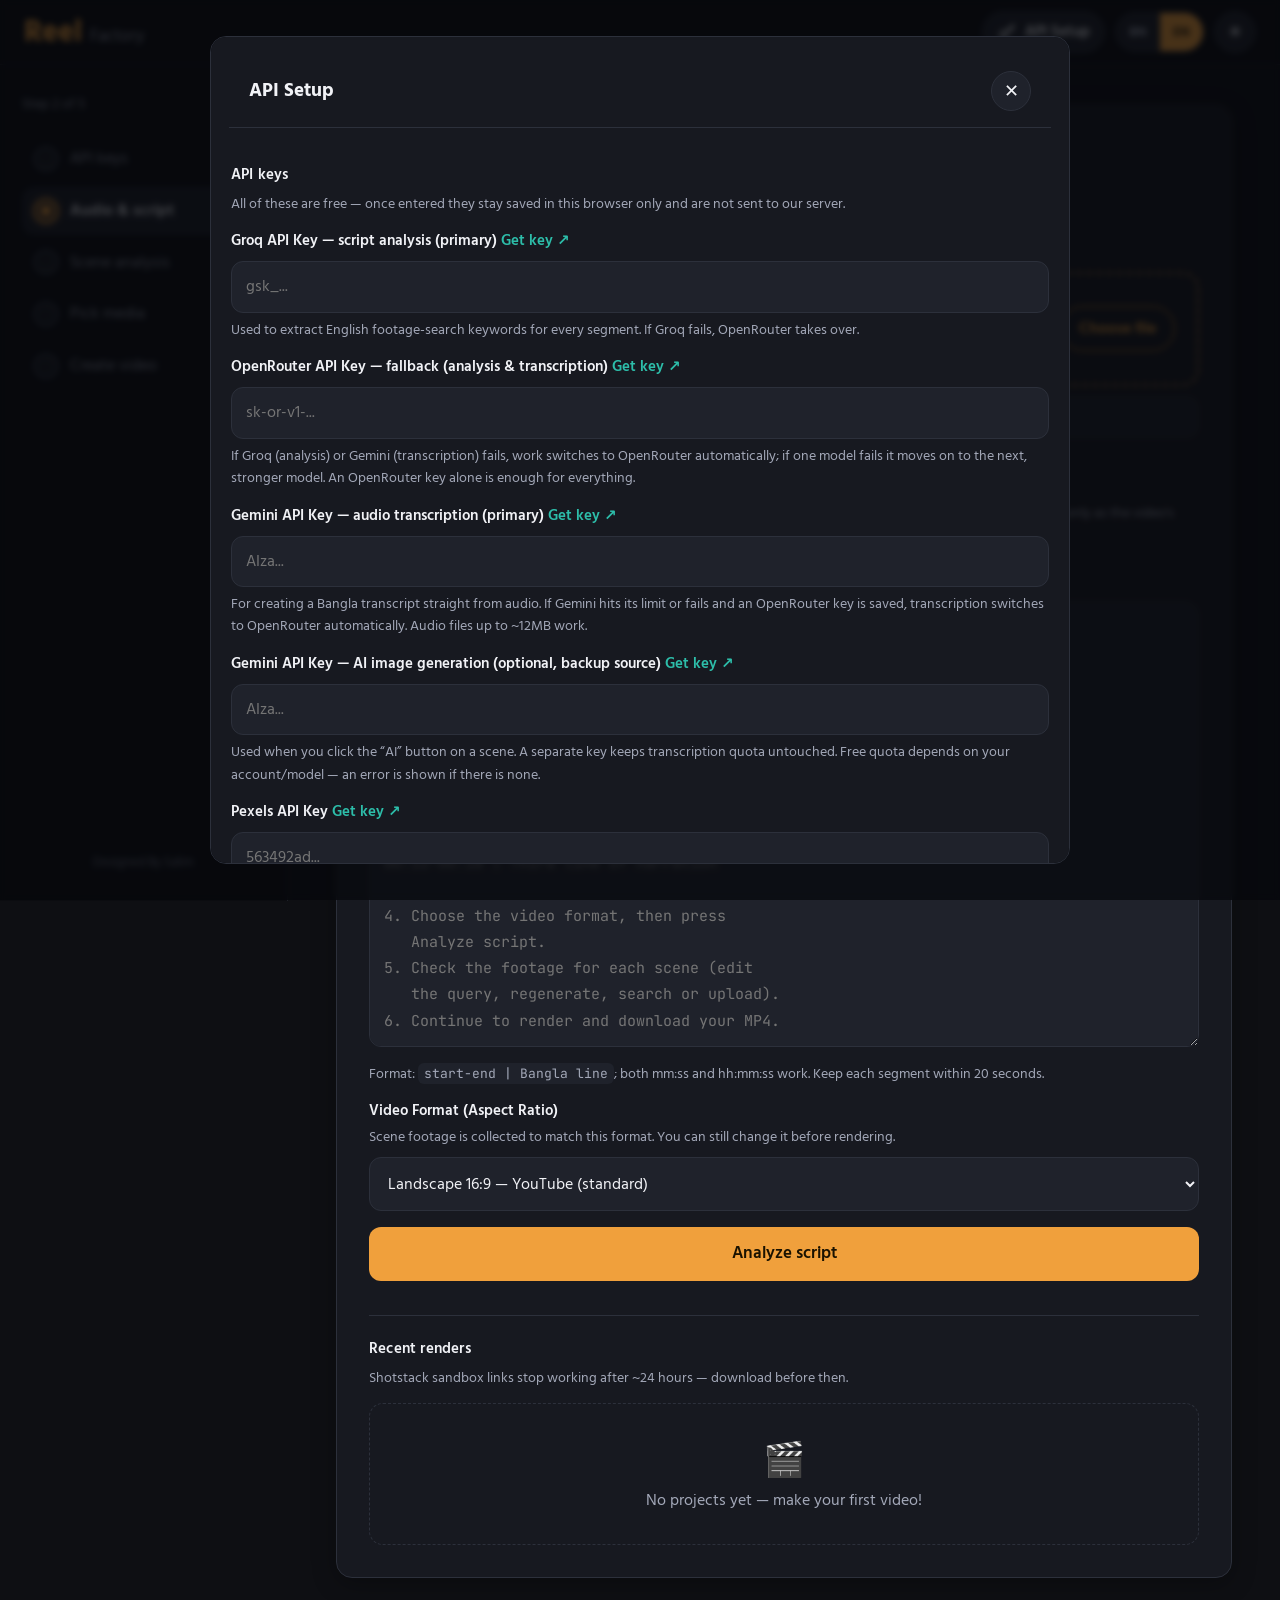
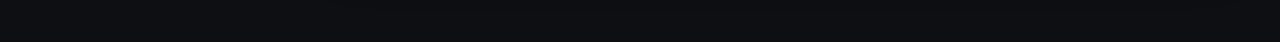
==== index.html @ 4c42f23c "Add files via upload" ====
<!DOCTYPE html>
<html lang="en" data-theme="dark">
<head>
<meta charset="UTF-8" />
<meta name="viewport" content="width=device-width, initial-scale=1.0" />
<title>Reel Factory — Script to Video</title>
<script>
  (function () {
    try {
      var th = localStorage.getItem("rk_theme");
      document.documentElement.setAttribute("data-theme", th === "light" ? "light" : "dark");
      document.documentElement.lang = localStorage.getItem("rk_lang") === "bn" ? "bn" : "en";
    } catch (e) {}
  })();
</script>
<link rel="preconnect" href="https://fonts.googleapis.com">
<link rel="preconnect" href="https://fonts.gstatic.com" crossorigin>
<link href="https://fonts.googleapis.com/css2?family=Hind+Siliguri:wght@400;500;600;700&family=JetBrains+Mono:wght@400;500&family=Galada&family=Atma:wght@400&family=Mina:wght@400&display=swap" rel="stylesheet">
<link rel="stylesheet" href="style.css?v=20261001" />
</head>
<body data-step="2">

<header class="topbar">
  <div class="top-row">
    <div class="brand"><span class="brand-mark" data-i18n="brandMark">Reel</span><span class="brand-sub" data-i18n="brandSub">Factory</span></div>
    <div class="tools">
      <button type="button" class="tool-btn" id="openSettings" data-i18n-aria="settings"><svg viewBox="0 0 24 24" width="20" height="20" fill="none" stroke="currentColor" stroke-width="2" stroke-linecap="round" stroke-linejoin="round" aria-hidden="true"><circle cx="8" cy="15" r="4"/><path d="M10.9 12.1 20 3"/><path d="m17 6 3 3"/><path d="m14 9 2 2"/></svg><span class="tool-label" data-i18n="settings"></span></button>
      <div class="lang-switch" role="group" data-i18n-aria="langGroup">
        <button type="button" class="lang-btn" id="langBn" data-lang="bn">BN</button>
        <button type="button" class="lang-btn" id="langEn" data-lang="en">EN</button>
      </div>
      <button type="button" class="theme-btn" id="themeBtn"><span id="themeIcon">☾</span></button>
    </div>
  </div>
  <ol class="m-steps" id="mSteps">
    <li data-step="1"><span class="ind"></span></li><li data-step="2"><span class="ind"></span></li><li data-step="3"><span class="ind"></span></li><li data-step="4"><span class="ind"></span></li><li data-step="5"><span class="ind"></span></li>
  </ol>
  <p class="m-label"><b class="step-of"></b> · <span class="step-name"></span></p>
</header>

<div class="app">
  <aside class="rail">
    <p class="rail-of step-of"></p>
    <ol class="rail-steps" id="railSteps">
      <li data-step="1"><span class="ind"></span><span class="lbl" data-i18n="step1"></span></li>
      <li data-step="2"><span class="ind"></span><span class="lbl" data-i18n="step2"></span></li>
      <li data-step="3"><span class="ind"></span><span class="lbl" data-i18n="step3"></span></li>
      <li data-step="4"><span class="ind"></span><span class="lbl" data-i18n="step4"></span></li>
      <li data-step="5"><span class="ind"></span><span class="lbl" data-i18n="step5"></span></li>
    </ol>
    <footer class="site-footer">Designed By Salim</footer>
  </aside>

  <main class="stage">

    <!-- STEP 2: audio & script -->
    <section class="wiz card" id="intake">
      <h1 data-i18n="h1"></h1>
      <p class="lead" data-i18n="lead"></p>

      <div class="audio-section">
        <div class="audio-section-title" data-i18n="audioLabel"></div>
        <label class="audio-drop" id="audioDrop" for="audioInput">
          <span class="audio-drop-icon" aria-hidden="true"><svg viewBox="0 0 24 24" width="28" height="28" fill="none" stroke="currentColor" stroke-width="2" stroke-linecap="round" stroke-linejoin="round"><rect x="9" y="3" width="6" height="11" rx="3"/><path d="M5 11a7 7 0 0 0 14 0"/><path d="M12 18v3"/><path d="M8.5 21h7"/></svg></span>
          <span class="audio-drop-text"><strong data-i18n="audioDropTitle"></strong><em data-i18n="audioDropSub"></em></span>
          <span class="audio-drop-btn"><span class="when-empty" data-i18n="audioChoose"></span><span class="when-file" data-i18n="audioChange"></span></span>
          <input type="file" id="audioInput" accept="audio/*" />
        </label>
        <p class="audio-meta" id="audioMeta"></p>
        <p class="hint audio-default" id="audioDefaultNote" data-i18n="audioDefaultNote"></p>
        <button class="btn btn-primary" id="transcribeBtn" type="button" disabled data-i18n="transcribeBtn"></button>
        <p class="hint" data-i18n="transcribeHint"></p>
      </div>

      <label class="field">
        <span data-i18n="scriptLabel"></span>
        <textarea id="scriptInput" rows="16" spellcheck="false" data-i18n-placeholder="scriptPh"></textarea>
      </label>
      <p class="hint" data-i18n-html="scriptHint"></p>

      <div class="field format-field">
        <span data-i18n="formatTop"></span>
        <small class="field-hint" data-i18n="formatTopHint"></small>
        <select id="aspectTop">
          <option value="16:9" selected data-i18n="asp169"></option>
          <option value="9:16" data-i18n="asp916"></option>
          <option value="1:1" data-i18n="asp11"></option>
        </select>
      </div>

      <button class="btn btn-primary btn-lg" id="analyzeBtn" data-i18n="analyzeBtn"></button>
      <p class="status-line" id="analyzeStatus"></p>

      <div class="recent-wrap">
        <h3 class="section-title" data-i18n="recentTitle"></h3>
        <p class="hint" data-i18n="recentHint"></p>
        <ul class="recent-list" id="recentList"></ul>
      </div>
    </section>

    <!-- STEPS 3-4: scenes -->
    <section class="wiz card" id="timeline" hidden>
      <div class="timeline-head">
        <div>
          <h2 data-i18n="timelineTitle"></h2>
          <p class="hint" data-i18n="timelineHint"></p>
        </div>
        <div class="scene-progress">
          <b id="sceneProgress"></b>
          <div class="bar"><i id="sceneBar"></i></div>
        </div>
      </div>
      <div class="segments" id="segmentsList"></div>
      <div class="wiz-nav">
        <button type="button" class="btn btn-ghost" id="backToScript" data-i18n="stepBack"></button>
        <button type="button" class="btn btn-primary btn-lg" id="toRenderBtn" disabled data-i18n="toRender"></button>
      </div>
    </section>

    <!-- STEP 5: render -->
    <section class="wiz card" id="panelBuild" hidden>
      <div class="render-setup">
        <h2 data-i18n="renderTitle"></h2>
        <p class="hint" data-i18n="buildHint"></p>
        <div class="summary">
          <div><small data-i18n="sumDuration"></small><b id="sumDuration">–</b></div>
          <div><small data-i18n="sumScenes"></small><b id="sumScenes">–</b></div>
          <div><small data-i18n="sumRes"></small><b id="sumRes">–</b></div>
        </div>
        <details class="adv">
          <summary data-i18n="adv"></summary>
          <div class="adv-body">
            <div class="field">
        <span data-i18n="formatLabel"></span>
        <select id="aspectSelect">
          <option value="16:9" selected data-i18n="asp169"></option>
          <option value="9:16" data-i18n="asp916"></option>
          <option value="1:1" data-i18n="asp11"></option>
        </select>
      </div>
      <div class="field">
        <span data-i18n="resLabel"></span>
        <select id="resSelect">
          <option value="854x480" data-i18n="resSd"></option>
          <option value="1280x720" selected data-i18n="resHd"></option>
          <option value="1920x1080" data-i18n="resFhd"></option>
        </select>
      </div>
      <div class="field">
        <span data-i18n="borderLabel"></span>
        <select id="borderSelect">
          <option value="0" data-i18n="b0"></option>
          <option value="6" data-i18n="b6"></option>
          <option value="10" data-i18n="b10"></option>
          <option value="12" selected data-i18n="b12"></option>
          <option value="13" data-i18n="b13"></option>
          <option value="15" data-i18n="b15"></option>
        </select>
      </div>
      <label class="field checkbox-field">
        <input type="checkbox" id="captionToggle" checked />
        <span data-i18n="captionToggle"></span>
      </label>

      <div class="caption-options" id="captionOptions">
        <div class="field">
          <span><span data-i18n="capFontLabel"></span> <em data-i18n="capFontNote"></em></span>
          <select id="captionFontSelect">
            <option value="hind" selected data-i18n="fHind"></option>
            <option value="kolpona" data-i18n="fKolpona"></option>
            <option value="kolponaI" data-i18n="fKolponaI"></option>
            <option value="galada" data-i18n="fGalada"></option>
            <option value="atma" data-i18n="fAtma"></option>
            <option value="mina" data-i18n="fMina"></option>
          </select>
        </div>
        <p class="font-preview" id="fontPreview">আমার সোনার বাংলা · Reel Factory</p>
        <div class="field">
          <span><span data-i18n="capSizeLabel"></span> <em data-i18n="capSizeNote"></em></span>
          <select id="captionSizeSelect">
            <option value="8" data-i18n="s8"></option>
            <option value="9" data-i18n="s9"></option>
            <option value="10" data-i18n="s10"></option>
            <option value="11" data-i18n="s11"></option>
            <option value="12" data-i18n="s12"></option>
            <option value="13" selected data-i18n="s13"></option>
            <option value="14" data-i18n="s14"></option>
            <option value="15" data-i18n="s15"></option>
            <option value="16" data-i18n="s16"></option>
            <option value="17" data-i18n="s17"></option>
            <option value="18" data-i18n="s18"></option>
          </select>
        </div>
        <div class="field">
          <span data-i18n="capColorLabel"></span>
          <select id="captionColorSelect">
            <option value="#ffffff" selected data-i18n="cWhite"></option>
            <option value="#FFD400" data-i18n="cYellow"></option>
            <option value="#2ECC71" data-i18n="cGreen"></option>
            <option value="#FF3B30" data-i18n="cRed"></option>
            <option value="#00E5FF" data-i18n="cCyan"></option>
            <option value="#000000" data-i18n="cBlack"></option>
          </select>
        </div>
        <div class="field">
          <span data-i18n="capAnimLabel"></span>
          <select id="captionAnimSelect">
            <option value="typewriter" selected data-i18n="aTypewriter"></option>
            <option value="fade" data-i18n="aFade"></option>
            <option value="slideUp" data-i18n="aSlideUp"></option>
            <option value="slideLeft" data-i18n="aSlideLeft"></option>
            <option value="zoom" data-i18n="aZoom"></option>
            <option value="wipeLeft" data-i18n="aWipe"></option>
            <option value="none" data-i18n="aNone"></option>
          </select>
        </div>
      </div>
          </div>
        </details>
        <div class="wiz-nav">
          <button type="button" class="btn btn-ghost" id="backToScenes" data-i18n="stepBack"></button>
          <button class="btn btn-primary btn-lg" id="buildBtn" disabled data-i18n="buildBtn"></button>
        </div>
      </div>

      <div class="progress-wrap" id="progressWrap" hidden>
        <div class="spinner" aria-hidden="true"></div>
        <h2 class="progress-title" data-i18n="renderingTitle"></h2>
        <p class="progress-label"><span id="progressLabel" data-i18n="progressInit"></span></p>
        <div class="progress-bar"><div class="progress-fill" id="progressFill"></div></div>
        <p class="progress-pct" id="progressPercent">0%</p>
      </div>

      <div id="resultBox" hidden>
        <h2 class="done-title">✓ <span data-i18n="doneTitle"></span></h2>
        <video id="resultVideo" controls playsinline></video>
        <div class="result-actions">
          <button type="button" class="btn btn-secondary" id="previewBtn" data-i18n="previewBtn"></button>
          <a class="btn btn-primary" id="downloadBtn" target="_blank" rel="noopener" download data-i18n="dlMp4"></a>
          <button type="button" class="btn btn-secondary" id="copyLinkBtn" data-i18n="copyLink"></button>
          <button type="button" class="btn btn-ghost" id="createAnotherBtn" data-i18n="createAnother"></button>
        </div>
      </div>
    </section>

  </main>
</div>

<!-- Settings (API keys + preferences) -->
<div class="modal" id="settingsModal" hidden>
  <div class="modal-card settings-card">
    <div class="modal-head">
      <h3 data-i18n="settings"></h3>
      <button class="icon-btn" id="settingsClose" type="button">✕</button>
    </div>
    <div class="settings-body">
      <section id="panelKeys">
        <div id="keysToggleBtn" class="keys-head"><h4 class="section-title" data-i18n="keysTitle"></h4><span id="keysChevron" hidden></span></div>
        <div id="keysBody">
      <p class="hint" data-i18n="keysHint"></p>

      <label class="field">
        <span><span data-i18n="groqLabel"></span> <a href="https://console.groq.com/keys" target="_blank" rel="noopener" data-i18n="getKey"></a></span>
        <input type="password" id="groqKey" placeholder="gsk_..." autocomplete="off" />
      </label>
      <p class="hint" style="margin-top:-10px;" data-i18n="groqHint"></p>

      <label class="field">
        <span><span data-i18n="orLabel"></span> <a href="https://openrouter.ai/keys" target="_blank" rel="noopener" data-i18n="getKey"></a></span>
        <input type="password" id="openrouterKey" placeholder="sk-or-v1-..." autocomplete="off" />
      </label>
      <p class="hint" style="margin-top:-10px;" data-i18n="orHint"></p>

      <label class="field">
        <span><span data-i18n="geminiTrLabel"></span> <a href="https://aistudio.google.com/apikey" target="_blank" rel="noopener" data-i18n="getKey"></a></span>
        <input type="password" id="geminiTranscribeKey" placeholder="AIza..." autocomplete="off" />
      </label>
      <p class="hint" style="margin-top:-10px;" data-i18n-html="geminiTrHint"></p>

      <label class="field">
        <span><span data-i18n="geminiImgLabel"></span> <em data-i18n="pixabayOpt"></em> <a href="https://aistudio.google.com/apikey" target="_blank" rel="noopener" data-i18n="getKey"></a></span>
        <input type="password" id="geminiImageKey" placeholder="AIza..." autocomplete="off" />
      </label>
      <p class="hint" style="margin-top:-10px;" data-i18n="geminiImgHint"></p>

      <label class="field">
        <span><span>Pexels API Key</span> <a href="https://www.pexels.com/api/" target="_blank" rel="noopener" data-i18n="getKey"></a></span>
        <input type="password" id="pexelsKey" placeholder="563492ad..." autocomplete="off" />
      </label>

      <label class="field">
        <span><span>Pixabay API Key</span> <em data-i18n="pixabayOpt"></em> <a href="https://pixabay.com/api/docs/" target="_blank" rel="noopener" data-i18n="getKey"></a></span>
        <input type="password" id="pixabayKey" placeholder="12345678-abc..." autocomplete="off" />
      </label>

      <label class="field">
        <span><span>Shotstack API Key</span> <a href="https://dashboard.shotstack.io/register" target="_blank" rel="noopener" data-i18n="getKey"></a></span>
        <input type="password" id="shotstackKey" placeholder="sandbox key..." autocomplete="off" />
      </label>
      <p class="hint" data-i18n="shotstackHint"></p>
      <button class="btn btn-primary" id="saveKeysBtn" data-i18n="saveKeys"></button>
      <p class="status-line" id="keysStatus"></p>
        </div>
      </section>
    </div>
  </div>
</div>

<!-- Media picker modal -->
<div class="modal" id="pickerModal" hidden>
  <div class="modal-card">
    <div class="modal-head">
      <h3 id="pickerTitle" data-i18n="pickerTitleDefault"></h3>
      <button class="icon-btn" id="pickerClose">✕</button>
    </div>
    <div class="modal-search">
      <input type="text" id="pickerQuery" data-i18n-placeholder="queryPh" />
      <select id="pickerType">
        <option value="videos" data-i18n="optVideos"></option>
        <option value="photos" data-i18n="optPhotos"></option>
      </select>
      <button class="btn btn-ghost" id="pickerSearchBtn" data-i18n="searchBtn"></button>
    </div>
    <div class="modal-results" id="pickerResults"></div>
    <div class="modal-pager">
      <button type="button" class="btn btn-ghost" id="pickerPrevBtn" data-i18n="prevBtn"></button>
      <span id="pickerPageLabel" class="hint"></span>
      <button type="button" class="btn btn-ghost" id="pickerNextBtn" data-i18n="nextBtn"></button>
    </div>
    <div class="modal-upload">
      <span data-i18n="uploadOr"></span>
      <input type="file" id="pickerUpload" accept="image/*,video/*" />
    </div>
  </div>
</div>

<div class="toasts" id="toasts" aria-live="polite"></div>
<script type="module" src="app.js?v=20261009"></script>
</body>
</html>
---- style.css ----
/* Reel Factory — AI video studio UI */
:root{
  --rail-bg:#0B0C10; --rail-text:#ECEDF1; --rail-dim:#8E93A3; --rail-line:#1d2028; --rail-hover:#171a22; --rail-active:#1b1e27; --ind:#444a5a; --topbar-h:64px;
  --bg:#0E0F13; --surface:#171920; --surface-2:#1F222B; --line:#2C303B;
  --text:#F1F2F6; --text-dim:#A3A8B8;
  --amber:#F0A03C; --amber-dim:#5a4520; --teal:#2DBEAA; --danger:#EF5B4C; --ok:#34C97B;
  --on-amber:#1A1200; --amber-hover:#f5b257; --amber-off-text:#8a7550; --sel-text:#141414;
  --font-ui:"Hind Siliguri",system-ui,-apple-system,"Segoe UI",sans-serif; --font-mono:"JetBrains Mono",ui-monospace,monospace;
  --shadow:0 6px 24px rgba(0,0,0,.28); --r:14px; color-scheme:dark;
}
:root[data-theme="light"]{
  --rail-bg:#FFFFFF; --rail-text:#1B1D25; --rail-dim:#6B7080; --rail-line:#DADEE8; --rail-hover:#F1F3F8; --rail-active:#FFF1DF; --ind:#B9BED0;
  --bg:#F4F5F9; --surface:#FFF; --surface-2:#EEF0F5; --line:#DADEE8; --text:#1B1D25; --text-dim:#5A5F70;
  --amber:#D9700A; --amber-dim:#EAD3A6; --teal:#0B7F72; --danger:#C4382B; --ok:#158A4E;
  --on-amber:#FFF; --amber-hover:#B95C05; --amber-off-text:#8A6A2E; --sel-text:#FFF; --shadow:0 6px 24px rgba(20,25,45,.08); color-scheme:light;
}
*{box-sizing:border-box}
[hidden]{display:none!important}
html{scroll-behavior:smooth}
body{margin:0;background:var(--bg);color:var(--text);font-family:var(--font-ui);font-size:16px;line-height:1.6;-webkit-font-smoothing:antialiased}
::selection{background:var(--amber);color:var(--sel-text)}
a{color:var(--teal);text-decoration:none} a:hover{text-decoration:underline}
h1,h2,h3,h4{margin:0;line-height:1.25} h1{font-size:clamp(26px,4vw,34px);font-weight:700} h2{font-size:22px;font-weight:700}
.lead{color:var(--text-dim);font-size:17px;margin:8px 0 24px}
.hint{color:var(--text-dim);font-size:14px;margin:8px 0 14px}
.hint code{font-family:var(--font-mono);background:var(--surface-2);padding:2px 6px;border-radius:6px;font-size:13px}
.section-title{font-size:15px;font-weight:600;letter-spacing:.2px;color:var(--text);margin-bottom:6px}
em{font-style:normal}

/* layout */
.app{display:grid;grid-template-columns:288px minmax(0,1fr);min-height:100vh}
.rail{position:sticky;top:0;height:100vh;display:flex;flex-direction:column;gap:14px;padding:28px 22px;background:#0B0C10;color:#ECEDF1;border-right:1px solid #1d2028}
.stage{width:100%;max-width:1000px;margin:0 auto;padding:40px clamp(16px,4vw,48px) 64px}
.card{background:var(--surface);border:1px solid var(--line);border-radius:16px;padding:clamp(18px,3vw,32px);box-shadow:var(--shadow);animation:rise .35s ease both}
@keyframes rise{from{opacity:0;transform:translateY(8px)}to{opacity:1;transform:none}}
.wiz{display:none}
body[data-step="2"] #intake,body[data-step="4"] #timeline,body[data-step="5"] #panelBuild{display:block}

/* brand + stepper */
.brand{display:flex;align-items:baseline;gap:8px}
.brand-mark{font-size:30px;font-weight:700;color:var(--amber)} .brand-sub{font-size:17px;color:#A3A8B8}
.rail-of{margin:0;font-size:14px;color:#A3A8B8}
.rail-steps{list-style:none;margin:6px 0;padding:0;display:flex;flex-direction:column;gap:4px}
.rail-steps li{display:flex;align-items:center;gap:12px;padding:11px 12px;border-radius:12px;color:#8E93A3;font-size:16px;transition:background .2s,color .2s}
.rail-steps li.clickable{cursor:pointer} .rail-steps li.clickable:hover{background:#171a22;color:#fff}
.rail-steps li.active{background:#1b1e27;color:#fff;font-weight:600}
.rail-steps li.done{color:#d8dbe4}
.ind{width:24px;height:24px;flex:0 0 24px;display:inline-flex;align-items:center;justify-content:center;border-radius:50%;border:2px solid #444a5a;font-size:13px;line-height:1;color:#8E93A3;transition:.2s}
li.active .ind{border-color:var(--amber);color:var(--amber);background:rgba(240,160,60,.14);box-shadow:0 0 0 4px rgba(240,160,60,.14)}
li.done .ind{background:var(--amber);border-color:var(--amber);color:#1A1200;font-weight:700}
.rail-settings{margin-top:auto;display:flex;align-items:center;gap:10px;background:#171a22;border:1px solid #262a35;color:#ECEDF1;border-radius:12px;padding:12px 14px;font:inherit;font-size:16px;cursor:pointer;transition:.2s}
.rail-settings:hover{border-color:var(--amber);color:var(--amber)}
.site-footer{font-size:13px;color:#6f7484;text-align:center;padding-top:6px}

.m-head{display:none}
@media (max-width:900px){
  .app{display:block} .rail{display:none}
  .m-head{display:block;position:sticky;top:0;z-index:20;background:#0B0C10;color:#ECEDF1;padding:calc(10px + env(safe-area-inset-top,0px)) 16px 12px;border-bottom:1px solid #1d2028}
  .m-top{display:flex;align-items:center;justify-content:space-between}
  .m-steps{list-style:none;margin:10px 0 6px;padding:0;display:flex;align-items:center}
  .m-steps li{display:flex;align-items:center;flex:1} .m-steps li:last-child{flex:0}
  .m-steps li:not(:last-child)::after{content:"";flex:1;height:2px;margin:0 6px;background:#333847;border-radius:2px}
  .m-steps li.done:not(:last-child)::after{background:var(--amber)}
  .m-label{margin:0;font-size:14.5px;color:#C9CCD6}
  .m-label .step-of{color:var(--amber)}
  .stage{padding:18px 14px 48px}
}
.icon-btn{width:40px;height:40px;border-radius:50%;border:1px solid var(--line);background:var(--surface-2);color:var(--text);font-size:18px;cursor:pointer;transition:.2s}
.m-head .icon-btn{background:#171a22;border-color:#262a35;color:#ECEDF1}
.icon-btn:hover{border-color:var(--amber);color:var(--amber)}

/* buttons + forms */
.btn{display:inline-flex;align-items:center;justify-content:center;gap:8px;min-height:46px;padding:0 20px;border-radius:12px;border:1px solid transparent;font:inherit;font-size:16px;font-weight:600;cursor:pointer;transition:transform .15s,background .2s,border-color .2s,box-shadow .2s;text-decoration:none}
.btn:hover{text-decoration:none} .btn:active{transform:scale(.98)}
.btn-primary{background:var(--amber);color:var(--on-amber)} .btn-primary:hover{background:var(--amber-hover);box-shadow:0 6px 18px rgba(240,160,60,.28)}
.btn-primary:disabled{background:var(--amber-dim);color:var(--amber-off-text);cursor:not-allowed;box-shadow:none}
.btn-secondary{background:var(--surface-2);border-color:var(--line);color:var(--text)} .btn-secondary:hover:not(:disabled){border-color:var(--amber);color:var(--amber)}
.btn-secondary:disabled{opacity:.5;cursor:not-allowed}
.btn-ghost{background:transparent;border-color:var(--line);color:var(--text)} .btn-ghost:hover:not(:disabled){border-color:var(--amber);color:var(--amber)}
.btn-ghost:disabled{opacity:.5;cursor:not-allowed}
.btn-lg{min-height:54px;font-size:17px;width:100%}
.btn.loading{pointer-events:none;opacity:.85} .btn.loading::before{content:"";width:16px;height:16px;border:2.5px solid currentColor;border-right-color:transparent;border-radius:50%;animation:spin .7s linear infinite}
.field{display:flex;flex-direction:column;gap:8px;margin:0 0 16px;font-size:15px}
.field>span{font-weight:600;font-size:15px}
input[type=text],input[type=password],select,textarea{width:100%;font:inherit;font-size:16px;color:var(--text);background:var(--surface-2);border:1px solid var(--line);border-radius:12px;padding:12px 14px;transition:border-color .2s,box-shadow .2s}
input:focus,select:focus,textarea:focus{outline:none;border-color:var(--amber);box-shadow:0 0 0 3px rgba(240,160,60,.2)}
textarea{font-family:var(--font-mono);font-size:15px;line-height:1.9;resize:vertical;min-height:200px}
.checkbox-field{flex-direction:row;align-items:center;gap:10px} .checkbox-field input{width:20px;height:20px;accent-color:var(--amber)}
.status-line{margin:12px 0 0;font-size:15px;color:var(--text-dim)} .status-line:empty{display:none}
.status-line.ok{color:var(--ok)} .status-line.err{color:var(--danger);background:rgba(239,91,76,.09);border:1px solid rgba(239,91,76,.3);padding:10px 14px;border-radius:12px}
.chip{display:inline-block;font-size:13px;padding:3px 10px;border-radius:999px;background:var(--surface-2);border:1px solid var(--line);color:var(--text-dim)}
.chip.entity{color:var(--amber);border-color:var(--amber)}
.placeholder{color:var(--text-dim);font-size:14px;text-align:center;padding:8px}
.badge{position:absolute;left:8px;bottom:8px;font-size:12px;padding:2px 8px;border-radius:999px;background:rgba(0,0,0,.65);color:#ECEDF1}

/* audio drop */
.audio-section{margin-bottom:22px}
.audio-section-title{font-size:15px;font-weight:600;margin-bottom:8px}
.audio-drop{position:relative;display:flex;align-items:center;gap:16px;padding:26px 22px;border:2px dashed var(--amber);border:2px dashed color-mix(in srgb,var(--amber) 60%,var(--line));border-radius:16px;background:linear-gradient(135deg,color-mix(in srgb,var(--amber) 12%,var(--surface)),var(--surface) 70%);cursor:pointer;transition:.2s}
.audio-drop:hover,.audio-drop:focus-within,.audio-drop.dragover{border-style:solid;border-color:var(--amber);box-shadow:0 0 0 4px color-mix(in srgb,var(--amber) 20%,transparent)}
.audio-drop.dragover{transform:scale(1.008)}
.audio-drop-icon{flex:0 0 58px;width:58px;height:58px;display:inline-flex;align-items:center;justify-content:center;border-radius:50%;background:var(--amber);color:var(--on-amber)}
.audio-drop-text{display:flex;flex-direction:column;gap:2px;flex:1;min-width:0}
.audio-drop-text strong{font-size:17px} .audio-drop-text em{color:var(--text-dim);font-size:14px}
.audio-drop-btn{border:1.5px solid var(--amber);color:var(--amber);font-weight:600;padding:9px 18px;border-radius:999px;transition:.2s}
.audio-drop:hover .audio-drop-btn{background:var(--amber);color:var(--on-amber)}
.audio-drop .when-file{display:none} .audio-drop.has-file .when-file{display:inline} .audio-drop.has-file .when-empty{display:none}
.audio-drop.has-file{border-style:solid;border-color:var(--teal);background:linear-gradient(135deg,color-mix(in srgb,var(--teal) 12%,var(--surface)),var(--surface) 70%)}
.audio-drop.has-file .audio-drop-icon{background:var(--teal)} .audio-drop.has-file .audio-drop-btn{border-color:var(--teal);color:var(--teal)}
.audio-drop input[type=file]{position:absolute;inset:0;width:100%;height:100%;opacity:0;cursor:pointer;font-size:0}
.audio-meta{margin:10px 0;font-size:15px}.audio-meta:empty{display:none}
.audio-meta:not(:empty){background:var(--surface-2);border:1px solid var(--line);border-left:3px solid var(--teal);border-radius:10px;padding:10px 14px;word-break:break-word}
#transcribeBtn{margin-top:4px}

/* scenes */
.timeline-head{display:flex;gap:20px;justify-content:space-between;align-items:flex-start;flex-wrap:wrap;margin-bottom:20px}
.scene-progress{min-width:210px} .scene-progress b{font-size:16px;color:var(--amber)}
.bar,.progress-bar{height:8px;border-radius:99px;background:var(--surface-2);overflow:hidden;margin-top:8px} .bar i,.progress-fill{display:block;height:100%;width:0;background:linear-gradient(90deg,var(--amber),#ffb95e);border-radius:99px;transition:width .4s ease}
.segments{display:grid;gap:16px}
.scene{border:1px solid var(--line);border-radius:14px;background:var(--surface);padding:16px;transition:border-color .2s,box-shadow .2s;animation:rise .3s ease both}
.scene:hover{border-color:color-mix(in srgb,var(--amber) 50%,var(--line))}
.scene-head{display:flex;align-items:center;gap:10px;flex-wrap:wrap;margin-bottom:12px}
.scene-no{font-weight:700;font-size:15px;background:var(--amber);color:var(--on-amber);border-radius:8px;padding:2px 10px}
.scene-time{font-family:var(--font-mono);font-size:14px;color:var(--text-dim)}
.pill{margin-left:auto;font-size:13.5px;font-weight:600;padding:4px 12px;border-radius:999px;border:1px solid}
.st-ready .pill{color:var(--ok);border-color:var(--ok);background:rgba(52,201,123,.1)}
.st-searching .pill{color:var(--amber);border-color:var(--amber);background:rgba(240,160,60,.1);animation:pulse 1.2s ease infinite}
.st-none .pill{color:var(--text-dim);border-color:var(--line)} .st-attention .pill{color:var(--danger);border-color:var(--danger);background:rgba(239,91,76,.1)}
@keyframes pulse{50%{opacity:.55}} @keyframes spin{to{transform:rotate(360deg)}}
.scene-main{display:grid;grid-template-columns:200px minmax(0,1fr);gap:16px}
.segment-media{position:relative;aspect-ratio:16/10;border-radius:12px;overflow:hidden;background:var(--surface-2);border:1px dashed var(--line);display:flex;align-items:center;justify-content:center;cursor:pointer}
.segment-media img,.segment-media video{width:100%;height:100%;object-fit:cover}
.segment-text{margin:0 0 12px;font-size:17px;line-height:1.7}
.q-label{display:block;font-size:13.5px;color:var(--text-dim);margin-bottom:6px}
.query-input{font-size:15px;padding:10px 12px} .query-input[readonly]{background:var(--surface-2);cursor:default}
.scene-actions{display:flex;flex-wrap:wrap;gap:8px;margin-top:10px}
.scene-actions .btn{min-height:40px;padding:0 14px;font-size:14.5px}
.choices{display:flex;gap:10px;flex-wrap:wrap;margin-top:14px;padding-top:14px;border-top:1px solid var(--line)}
.choices>small{flex-basis:100%;color:var(--text-dim);font-size:13.5px}
.choice{position:relative;width:96px;aspect-ratio:16/10;border-radius:10px;overflow:hidden;border:2px solid transparent;padding:0;background:var(--surface-2);cursor:pointer;transition:.2s}
.choice img,.choice video{width:100%;height:100%;object-fit:cover;display:block} .choice:hover{transform:translateY(-2px)}
.choice.selected{border-color:var(--amber);box-shadow:0 0 0 3px rgba(240,160,60,.25)}
.choice.selected::after{content:"✓";position:absolute;top:4px;right:4px;width:20px;height:20px;border-radius:50%;background:var(--amber);color:var(--on-amber);font-size:12px;font-weight:700;display:flex;align-items:center;justify-content:center}
.wiz-nav{display:flex;gap:12px;margin-top:24px;align-items:center} .wiz-nav .btn-ghost{flex:0 0 auto} .wiz-nav .btn-lg{flex:1}

/* render */
.summary{display:grid;grid-template-columns:repeat(3,1fr);gap:12px;margin:18px 0}
.summary div{background:var(--surface-2);border:1px solid var(--line);border-radius:12px;padding:14px 16px} .summary small{display:block;color:var(--text-dim);font-size:13.5px} .summary b{font-size:21px}
@media (max-width:520px){.summary{grid-template-columns:1fr 1fr 1fr;gap:8px}.summary div{padding:10px}.summary b{font-size:17px}}
.adv{border:1px solid var(--line);border-radius:12px;background:var(--surface-2);margin-bottom:8px}
.adv summary{cursor:pointer;padding:14px 16px;font-weight:600;list-style:none;display:flex;justify-content:space-between} .adv summary::after{content:"▾";transition:transform .2s} .adv[open] summary::after{transform:rotate(180deg)}
.adv-body{padding:4px 16px 12px}
.adv-body .caption-options{border-left:3px solid var(--amber);padding-left:14px;margin:4px 0 12px}
.progress-wrap{text-align:center;padding:36px 8px}
.spinner{width:56px;height:56px;margin:0 auto 18px;border:5px solid var(--surface-2);border-top-color:var(--amber);border-radius:50%;animation:spin .9s linear infinite}
.progress-label{font-size:17px;color:var(--text-dim);margin:8px 0 14px} .progress-pct{font-size:34px;font-weight:700;color:var(--amber);margin:12px 0 0}
.progress-bar{height:12px;max-width:520px;margin:0 auto}
.progress-wrap.is-error .spinner{display:none} .progress-wrap.is-error .progress-label{color:var(--danger)}
.done-title{color:var(--ok);margin-bottom:16px}
#resultVideo{width:100%;max-height:520px;border-radius:14px;background:#000;display:block}
.result-actions{display:grid;grid-template-columns:repeat(4,auto);gap:10px;margin-top:16px;justify-content:start}
@media (max-width:640px){.result-actions{grid-template-columns:1fr 1fr}.result-actions .btn{width:100%}}

/* projects */
.recent-wrap{margin-top:34px;padding-top:24px;border-top:1px solid var(--line)}
.recent-list{list-style:none;margin:0;padding:0;display:grid;grid-template-columns:repeat(auto-fill,minmax(230px,1fr));gap:14px}
.project{border:1px solid var(--line);border-radius:14px;overflow:hidden;background:var(--surface-2);transition:.2s}
.project:hover{transform:translateY(-3px);border-color:var(--amber);box-shadow:var(--shadow)}
.project .thumb{position:relative;aspect-ratio:16/9;background:linear-gradient(135deg,#2a2114,#14161c);cursor:pointer;display:flex;align-items:center;justify-content:center;font-size:30px;color:var(--amber)}
.project .thumb img,.project .thumb video{position:absolute;inset:0;width:100%;height:100%;object-fit:cover}
.project .thumb::after{content:"▶";position:relative;z-index:1;width:42px;height:42px;border-radius:50%;background:rgba(0,0,0,.55);color:#fff;font-size:16px;display:flex;align-items:center;justify-content:center}
.project .info{padding:12px 14px} .project .ttl{font-weight:600;font-size:16px;white-space:nowrap;overflow:hidden;text-overflow:ellipsis}
.project .meta{display:flex;gap:6px;flex-wrap:wrap;margin:8px 0}
.project .acts{display:flex;gap:8px} .project .acts .btn{min-height:38px;padding:0 12px;font-size:14px;flex:1}
.empty{grid-column:1/-1;text-align:center;padding:30px 12px;border:1px dashed var(--line);border-radius:14px;color:var(--text-dim)} .empty b{display:block;font-size:34px}

/* settings + toasts */
.settings-card{max-width:560px;max-height:92vh;overflow:auto}
.settings-body{padding:4px 2px 8px}
.pref-row{display:flex;justify-content:space-between;align-items:center;gap:12px;padding:12px 0;border-bottom:1px solid var(--line);font-weight:600}
.lang-switch{display:inline-flex;border:1px solid var(--line);border-radius:999px;overflow:hidden;background:var(--surface-2)}
.lang-btn{border:none;background:transparent;color:var(--text-dim);font:inherit;font-size:15px;font-weight:600;padding:8px 16px;cursor:pointer}.lang-btn.active{background:var(--amber);color:var(--on-amber)}
.theme-btn{width:42px;height:42px;border-radius:50%;border:1px solid var(--line);background:var(--surface-2);color:var(--text);font-size:18px;cursor:pointer}.theme-btn:hover{border-color:var(--amber)}
#panelKeys{margin-top:22px}.keys-head{margin-bottom:6px}
.toasts{position:fixed;right:16px;bottom:calc(16px + env(safe-area-inset-bottom,0px));display:flex;flex-direction:column;gap:10px;z-index:100}
.toast{background:var(--surface);color:var(--text);border:1px solid var(--line);border-left:4px solid var(--ok);border-radius:12px;padding:12px 16px;font-size:15px;box-shadow:var(--shadow);animation:rise .3s ease both;max-width:340px}.toast.err{border-left-color:var(--danger)}
@media (max-width:640px){.toasts{left:14px;right:14px}.toast{max-width:none}}
@media (prefers-reduced-motion:reduce){*{animation:none!important;transition:none!important}}

/* media picker modal (kept) */
/* ===== Modal ===== */
.modal{
  position:fixed; inset:0;
  background:rgba(10,10,12,0.72);
  display:flex; align-items:center; justify-content:center;
  padding:20px;
  z-index:50;
}
.modal[hidden]{
  display:none;
}
.modal-card{
  background:var(--surface);
  border:1px solid var(--line);
  border-radius:var(--radius-md);
  width:100%; max-width:640px;
  max-height:85vh;
  display:flex; flex-direction:column;
  overflow:hidden;
}
.modal-head{
  display:flex; justify-content:space-between; align-items:center;
  padding:16px 20px;
  border-bottom:1px solid var(--line);
}
.modal-search{
  display:flex; gap:8px;
  padding:14px 20px;
  border-bottom:1px solid var(--line);
  flex-wrap:wrap;
}
.modal-search input{
  flex:1 1 220px;
  background:var(--surface-2);
  border:1px solid var(--line);
  border-radius:var(--radius-sm);
  color:var(--text);
  padding:8px 10px;
  font-size:13.5px;
}
.modal-search select{
  background:var(--surface-2);
  border:1px solid var(--line);
  border-radius:var(--radius-sm);
  color:var(--text);
  padding:8px 10px;
}
.modal-search .btn{ width:auto; padding:8px 16px; }
.modal-results{
  padding:16px 20px;
  overflow-y:auto;
  display:grid;
  grid-template-columns:repeat(3,1fr);
  gap:10px;
}
.result-tile{
  aspect-ratio:16/10;
  border-radius:var(--radius-sm);
  overflow:hidden;
  cursor:pointer;
  border:2px solid transparent;
  position:relative;
  background:var(--surface-2);
}
.result-tile:hover{ border-color:var(--teal); }
.result-tile.mismatch{ border-color:var(--amber-dim); }
.result-tile img{ width:100%; height:100%; object-fit:cover; display:block; }
.result-tile .src{
  position:absolute; bottom:3px; left:3px;
  font-size:9px; background:rgba(0,0,0,0.6);
  padding:1px 5px; border-radius:3px; color:#c9ccd6;
}
.result-tile .orient-badge{
  position:absolute; top:3px; right:3px;
  font-size:9px; background:rgba(0,0,0,0.7);
  padding:1px 6px; border-radius:3px; color:#ECEDF1;
}
.result-tile.mismatch .orient-badge{ color:#E8A33D; }
.modal-upload{
  padding:14px 20px;
  border-top:1px solid var(--line);
  display:flex; align-items:center; gap:10px;
  font-size:13px; color:var(--text-dim);
}
.modal-pager{
  display:flex; align-items:center; justify-content:space-between;
  gap:10px;
  padding:10px 20px 16px;
  border-top:1px solid var(--line);
}
.modal-pager .btn{ width:auto; padding:7px 14px; font-size:13px; }
.modal-pager span{ font-size:12.5px; }
:root[data-theme="light"] .modal{ background:rgba(20,22,30,0.5); }
.modal{position:fixed;inset:0;z-index:60;background:rgba(6,8,12,.72);backdrop-filter:blur(3px);display:flex;align-items:center;justify-content:center;padding:14px}
.modal-card{background:var(--surface);border:1px solid var(--line);border-radius:16px;padding:18px;width:100%;max-width:960px;max-height:92vh;overflow:auto;animation:rise .25s ease both}
.modal-head{display:flex;justify-content:space-between;align-items:center;margin-bottom:12px}
.modal-search{display:flex;gap:8px;flex-wrap:wrap;margin-bottom:12px}.modal-search input{flex:1;min-width:160px}.modal-search select{width:auto}
.modal-pager{display:flex;justify-content:space-between;align-items:center;gap:10px;margin:12px 0}
:root[data-theme="light"] .modal{background:rgba(20,22,30,.5)}


/* ===== v3: top bar (brand + API Setup / language / theme) and themed sidebar ===== */
.topbar{position:sticky;top:0;z-index:30;background:var(--rail-bg);color:var(--rail-text);border-bottom:1px solid var(--rail-line);padding:env(safe-area-inset-top,0px) 24px 0}
.top-row{display:flex;align-items:center;justify-content:space-between;gap:12px;min-height:var(--topbar-h)}
.tools{display:flex;align-items:center;gap:10px}
.tool-btn{display:inline-flex;align-items:center;gap:8px;height:42px;padding:0 14px;border-radius:999px;border:1px solid var(--line);background:var(--surface-2);color:var(--text);font:inherit;font-size:15px;font-weight:600;cursor:pointer;transition:.2s}
.tool-btn:hover{border-color:var(--amber);color:var(--amber)}
.lang-btn{padding:8px 13px;font-size:14px}
.rail{top:var(--topbar-h);height:calc(100vh - var(--topbar-h));background:var(--rail-bg);color:var(--rail-text);border-right:1px solid var(--rail-line)}
.brand-sub,.rail-of{color:var(--rail-dim)}
.rail-steps li{color:var(--rail-dim)}
.rail-steps li.clickable:hover{background:var(--rail-hover);color:var(--rail-text)}
.rail-steps li.active{background:var(--rail-active);color:var(--rail-text)}
.rail-steps li.done{color:var(--rail-text)}
.ind{border-color:var(--ind);color:var(--rail-dim)}
.site-footer{margin-top:auto}
.m-steps,.m-label{display:none}
.m-label{margin:0;font-size:14.5px;color:var(--rail-dim)}
.m-steps li:not(:last-child)::after{background:var(--ind)}
@media (max-width:900px){
  .topbar{padding:env(safe-area-inset-top,0px) 14px 10px}
  .top-row{min-height:54px}
  .m-steps{display:flex;list-style:none;margin:6px 0;padding:0;align-items:center}
  .m-label{display:block}
}
@media (max-width:640px){
  .tool-label{display:none}
  .tool-btn{width:42px;padding:0;justify-content:center}
  .tools{gap:8px}
  .brand-mark{font-size:26px}.brand-sub{font-size:15px}
}
.audio-meta.err{color:var(--danger)!important;border-left-color:var(--danger)!important;border-color:rgba(239,91,76,.4);background:rgba(239,91,76,.09)}


/* ===== v4: same body on mobile & desktop, compact mobile stepper, picker grid, format field ===== */
.field-hint{font-size:13.5px;font-weight:400;color:var(--text-dim);margin-top:-4px}
.format-field{margin:6px 0 16px}
.scene-main{grid-template-columns:200px minmax(0,1fr)}
.wiz-nav{flex-direction:row;align-items:center}
@media (max-width:640px){
  .scene-main{grid-template-columns:112px minmax(0,1fr);gap:12px}
  .segment-media{aspect-ratio:4/3}
  .segment-text{font-size:16px;margin-bottom:8px}
  .scene-actions .btn{min-height:38px;padding:0 10px;font-size:14px}
  .scene{padding:12px}
  .pill{margin-left:auto;font-size:12.5px;padding:3px 10px}
  .wiz-nav .btn-ghost{padding:0 14px}
  .card{padding:16px}
  .audio-drop{flex-direction:row;text-align:left;gap:12px;padding:14px}
  .audio-drop-text{align-items:flex-start}
  .audio-drop-icon{flex:0 0 46px;width:46px;height:46px}
  .audio-drop-icon svg{width:22px;height:22px}
  .audio-drop-text strong{font-size:15px;line-height:1.35}
  .audio-drop-text em{font-size:12.5px;line-height:1.4}
  .audio-drop-btn{padding:7px 12px;font-size:13.5px;white-space:nowrap}
  /* smaller mobile stepper */
  .m-steps{margin:2px 0 4px}
  .m-steps .ind{width:20px;height:20px;flex-basis:20px;font-size:10.5px;border-width:1.5px}
  .m-steps li:not(:last-child)::after{margin:0 4px;height:2px}
  .m-label{font-size:13.5px;line-height:1.3}
  .top-row{min-height:50px}
}
/* pick-media results: balanced tiles on every screen */
.modal-card{max-width:860px}
.modal-results{display:grid;grid-template-columns:repeat(auto-fill,minmax(170px,1fr));gap:12px;padding:4px;max-height:58vh;overflow-y:auto}
.result-tile{aspect-ratio:16/10;border-radius:10px;border:2px solid transparent;overflow:hidden;position:relative;cursor:pointer;background:var(--surface-2);transition:transform .15s,border-color .2s}
.result-tile:hover{border-color:var(--amber);transform:translateY(-2px)}
.result-tile.mismatch{border-color:var(--amber-dim)}
.result-tile .src,.result-tile .orient-badge{font-size:12px;padding:2px 8px;border-radius:999px;line-height:1.4}
.result-tile .src{left:6px;bottom:6px}
.result-tile .orient-badge{right:6px;top:6px}
@media (max-width:640px){
  .modal{padding:10px}
  .modal-results{grid-template-columns:repeat(2,minmax(0,1fr));gap:10px;max-height:60vh}
}

/* v4 fix: picker layout must not squeeze tiles */
.modal-card{display:flex;flex-direction:column;gap:0}
.modal-results{flex:1 1 auto;min-height:120px;grid-auto-rows:max-content;align-content:start}
.result-tile{min-height:0}
.modal-upload{display:flex;align-items:center;gap:10px;flex-wrap:wrap;padding-top:12px;border-top:1px solid var(--line);font-size:14.5px;color:var(--text-dim)}
.modal-upload>span{flex:0 0 auto}
.modal-upload input[type=file]{max-width:100%;font-size:14px}

/* caption font preview + taller script box (shows the how-to placeholder) */
.font-preview{margin:0 0 14px;padding:12px 14px;border-radius:12px;background:var(--surface);border:1px dashed var(--line);font-size:24px;line-height:1.5;text-align:center}
textarea{line-height:1.75}

.audio-default{margin:10px 0 6px;padding:9px 12px;border-radius:10px;background:var(--surface-2);border:1px solid var(--line)}

/* Kolpona (কল্পনা) caption font — used for the live preview */
@font-face{font-family:"Kolpona";src:url("https://raw.githubusercontent.com/Salimtech353/Reels_Factory/main/File/Kolpona_Unicode.ttf") format("truetype");font-display:swap}
@font-face{font-family:"Kolpona Italic";src:url("https://raw.githubusercontent.com/Salimtech353/Reels_Factory/main/File/Kolpona_Unicode%20Italic.ttf") format("truetype");font-display:swap}
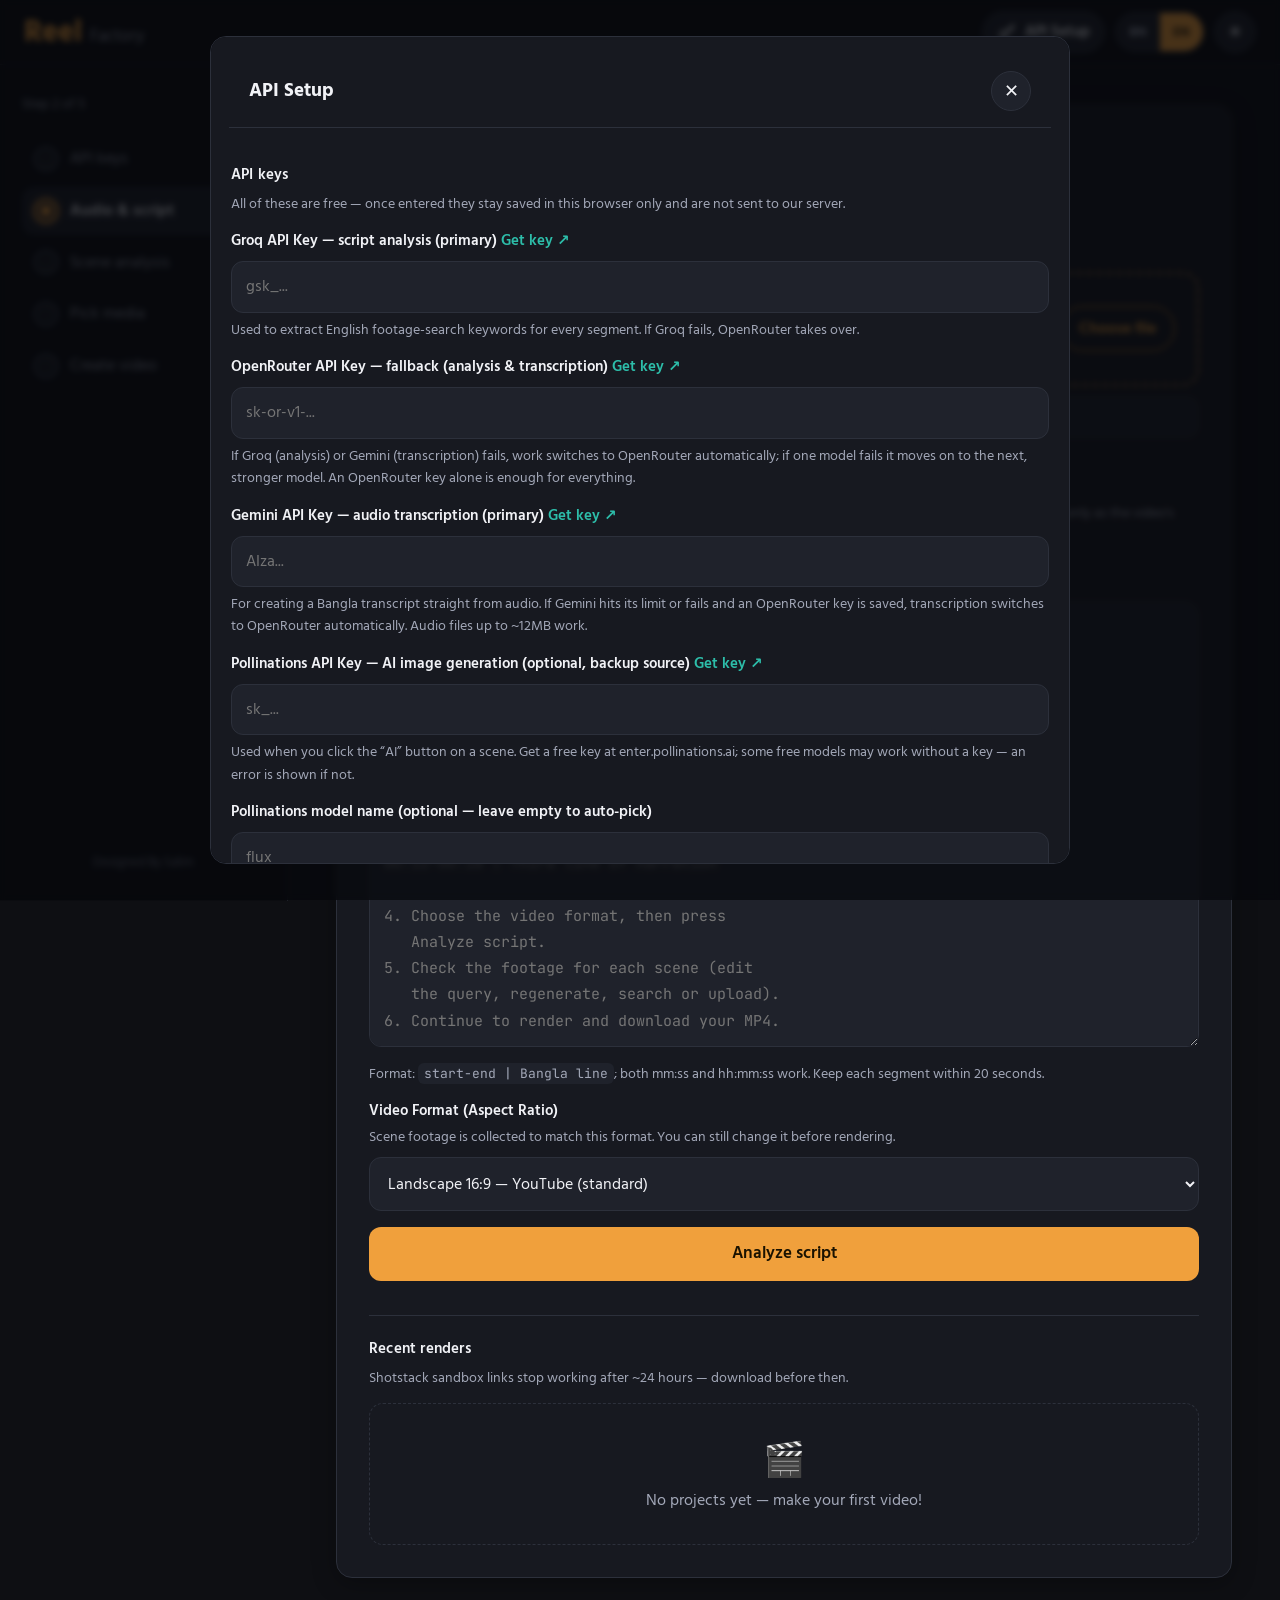
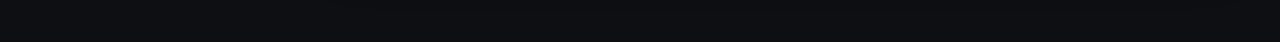
==== commit dac49f0e: "Add files via upload" ====
--- a/index.html
+++ b/index.html
@@ -278,10 +278,15 @@
       <p class="hint" style="margin-top:-10px;" data-i18n-html="geminiTrHint"></p>
 
       <label class="field">
-        <span><span data-i18n="geminiImgLabel"></span> <em data-i18n="pixabayOpt"></em> <a href="https://aistudio.google.com/apikey" target="_blank" rel="noopener" data-i18n="getKey"></a></span>
-        <input type="password" id="geminiImageKey" placeholder="AIza..." autocomplete="off" />
-      </label>
-      <p class="hint" style="margin-top:-10px;" data-i18n="geminiImgHint"></p>
+        <span><span data-i18n="pollLabel"></span> <em data-i18n="pixabayOpt"></em> <a href="https://enter.pollinations.ai/" target="_blank" rel="noopener" data-i18n="getKey"></a></span>
+        <input type="password" id="pollinationsKey" placeholder="sk_..." autocomplete="off" />
+      </label>
+      <p class="hint" style="margin-top:-10px;" data-i18n="pollHint"></p>
+
+      <label class="field">
+        <span data-i18n="pollModelLabel"></span>
+        <input type="text" id="pollinationsModel" placeholder="flux" autocomplete="off" />
+      </label>
 
       <label class="field">
         <span><span>Pexels API Key</span> <a href="https://www.pexels.com/api/" target="_blank" rel="noopener" data-i18n="getKey"></a></span>
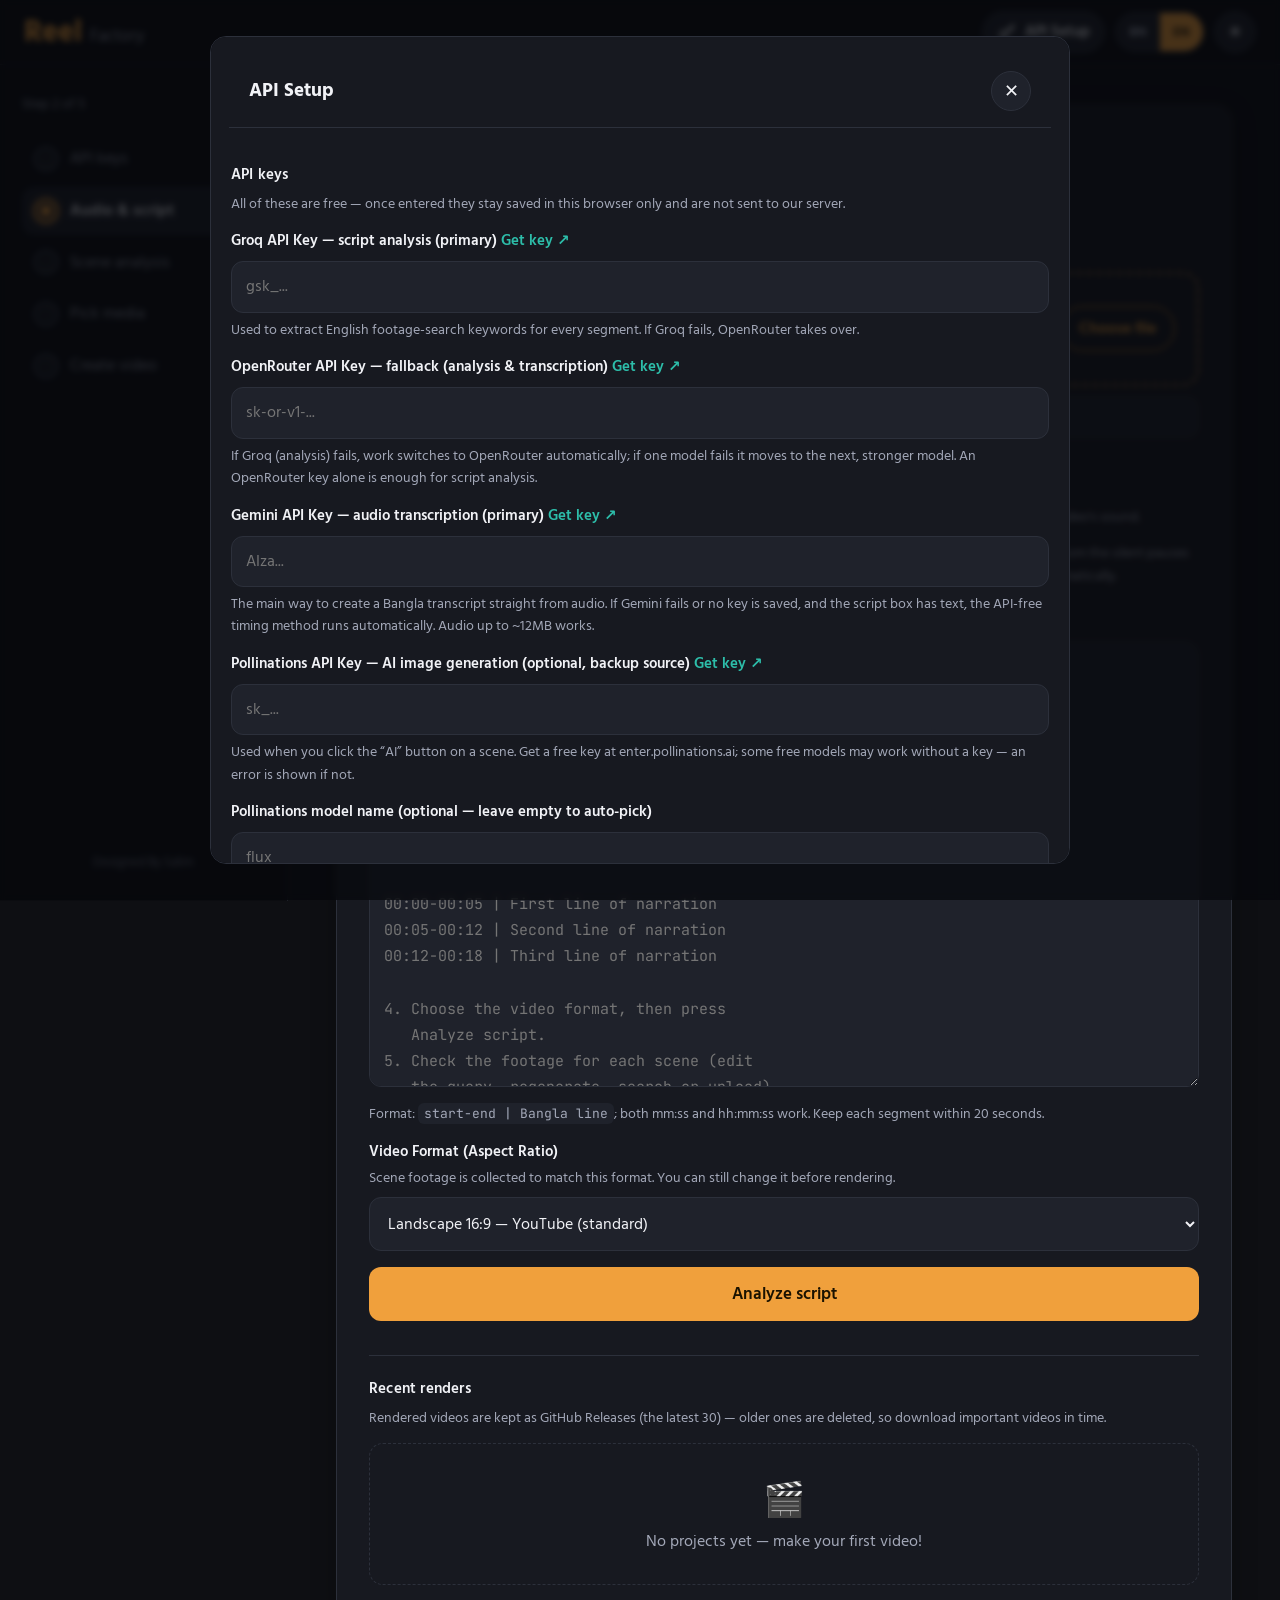
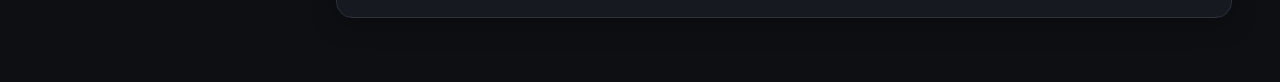
==== commit ced9aa0c: "Add files via upload" ====
--- a/index.html
+++ b/index.html
@@ -69,7 +69,9 @@
         <p class="audio-meta" id="audioMeta"></p>
         <p class="hint audio-default" id="audioDefaultNote" data-i18n="audioDefaultNote"></p>
         <button class="btn btn-primary" id="transcribeBtn" type="button" disabled data-i18n="transcribeBtn"></button>
+        <button class="btn btn-secondary" id="alignBtn" type="button" disabled data-i18n="alignBtn" style="margin-top:8px;"></button>
         <p class="hint" data-i18n="transcribeHint"></p>
+        <p class="hint" data-i18n="alignHint"></p>
       </div>
 
       <label class="field">
@@ -126,6 +128,38 @@
           <div><small data-i18n="sumDuration"></small><b id="sumDuration">–</b></div>
           <div><small data-i18n="sumScenes"></small><b id="sumScenes">–</b></div>
           <div><small data-i18n="sumRes"></small><b id="sumRes">–</b></div>
+        </div>
+        <div class="field" id="brandBox">
+          <label style="display:block;">
+            <span data-i18n="overlayLabel"></span>
+            <select id="overlaySel">
+              <option value="none" data-i18n="optNone"></option>
+              <option value="youtube" data-i18n="optYoutube"></option>
+              <option value="facebook" data-i18n="optFacebook"></option>
+            </select>
+          </label>
+          <label style="display:block;margin-top:8px;">
+            <span data-i18n="endLabel"></span>
+            <select id="endSel">
+              <option value="none" data-i18n="optNone"></option>
+              <option value="youtube" data-i18n="optYoutube"></option>
+              <option value="facebook" data-i18n="optFacebook"></option>
+            </select>
+          </label>
+          <small class="hint" data-i18n="brandHint"></small>
+        </div>
+        <div class="field" id="musicBox">
+          <span data-i18n="musicLabel"></span>
+          <input type="file" id="bgMusicFile" accept="audio/*" />
+          <small class="hint" data-i18n="musicHint"></small>
+          <label style="display:block;margin-top:8px;">
+            <span><span data-i18n="musicNormal"></span>: <b id="musicVolOut">40%</b></span>
+            <input type="range" id="musicVol" min="5" max="100" value="40" style="width:100%;" />
+          </label>
+          <label style="display:block;margin-top:6px;">
+            <span><span data-i18n="musicDuck"></span>: <b id="musicDuckOut">14%</b></span>
+            <input type="range" id="musicDuckVol" min="0" max="60" value="14" style="width:100%;" />
+          </label>
         </div>
         <details class="adv">
           <summary data-i18n="adv"></summary>
@@ -144,17 +178,6 @@
           <option value="854x480" data-i18n="resSd"></option>
           <option value="1280x720" selected data-i18n="resHd"></option>
           <option value="1920x1080" data-i18n="resFhd"></option>
-        </select>
-      </div>
-      <div class="field">
-        <span data-i18n="borderLabel"></span>
-        <select id="borderSelect">
-          <option value="0" data-i18n="b0"></option>
-          <option value="6" data-i18n="b6"></option>
-          <option value="10" data-i18n="b10"></option>
-          <option value="12" selected data-i18n="b12"></option>
-          <option value="13" data-i18n="b13"></option>
-          <option value="15" data-i18n="b15"></option>
         </select>
       </div>
       <label class="field checkbox-field">
@@ -289,6 +312,17 @@
       </label>
 
       <label class="field">
+        <span><span data-i18n="ghLabel"></span> <em data-i18n="pixabayOpt"></em> <a href="https://github.com/settings/personal-access-tokens/new" target="_blank" rel="noopener" data-i18n="getKey"></a></span>
+        <input type="password" id="ghToken" placeholder="github_pat_..." autocomplete="off" />
+      </label>
+      <p class="hint" style="margin-top:-10px;" data-i18n="ghHint"></p>
+
+      <label class="field">
+        <span data-i18n="ghRepoLabel"></span>
+        <input type="text" id="ghRepo" placeholder="Salimtech353/Video_Rendering" autocomplete="off" />
+      </label>
+
+      <label class="field">
         <span><span>Pexels API Key</span> <a href="https://www.pexels.com/api/" target="_blank" rel="noopener" data-i18n="getKey"></a></span>
         <input type="password" id="pexelsKey" placeholder="563492ad..." autocomplete="off" />
       </label>
@@ -298,11 +332,6 @@
         <input type="password" id="pixabayKey" placeholder="12345678-abc..." autocomplete="off" />
       </label>
 
-      <label class="field">
-        <span><span>Shotstack API Key</span> <a href="https://dashboard.shotstack.io/register" target="_blank" rel="noopener" data-i18n="getKey"></a></span>
-        <input type="password" id="shotstackKey" placeholder="sandbox key..." autocomplete="off" />
-      </label>
-      <p class="hint" data-i18n="shotstackHint"></p>
       <button class="btn btn-primary" id="saveKeysBtn" data-i18n="saveKeys"></button>
       <p class="status-line" id="keysStatus"></p>
         </div>
@@ -340,6 +369,6 @@
 </div>
 
 <div class="toasts" id="toasts" aria-live="polite"></div>
-<script type="module" src="app.js?v=20261009"></script>
+<script type="module" src="app.js?v=20261011"></script>
 </body>
 </html>
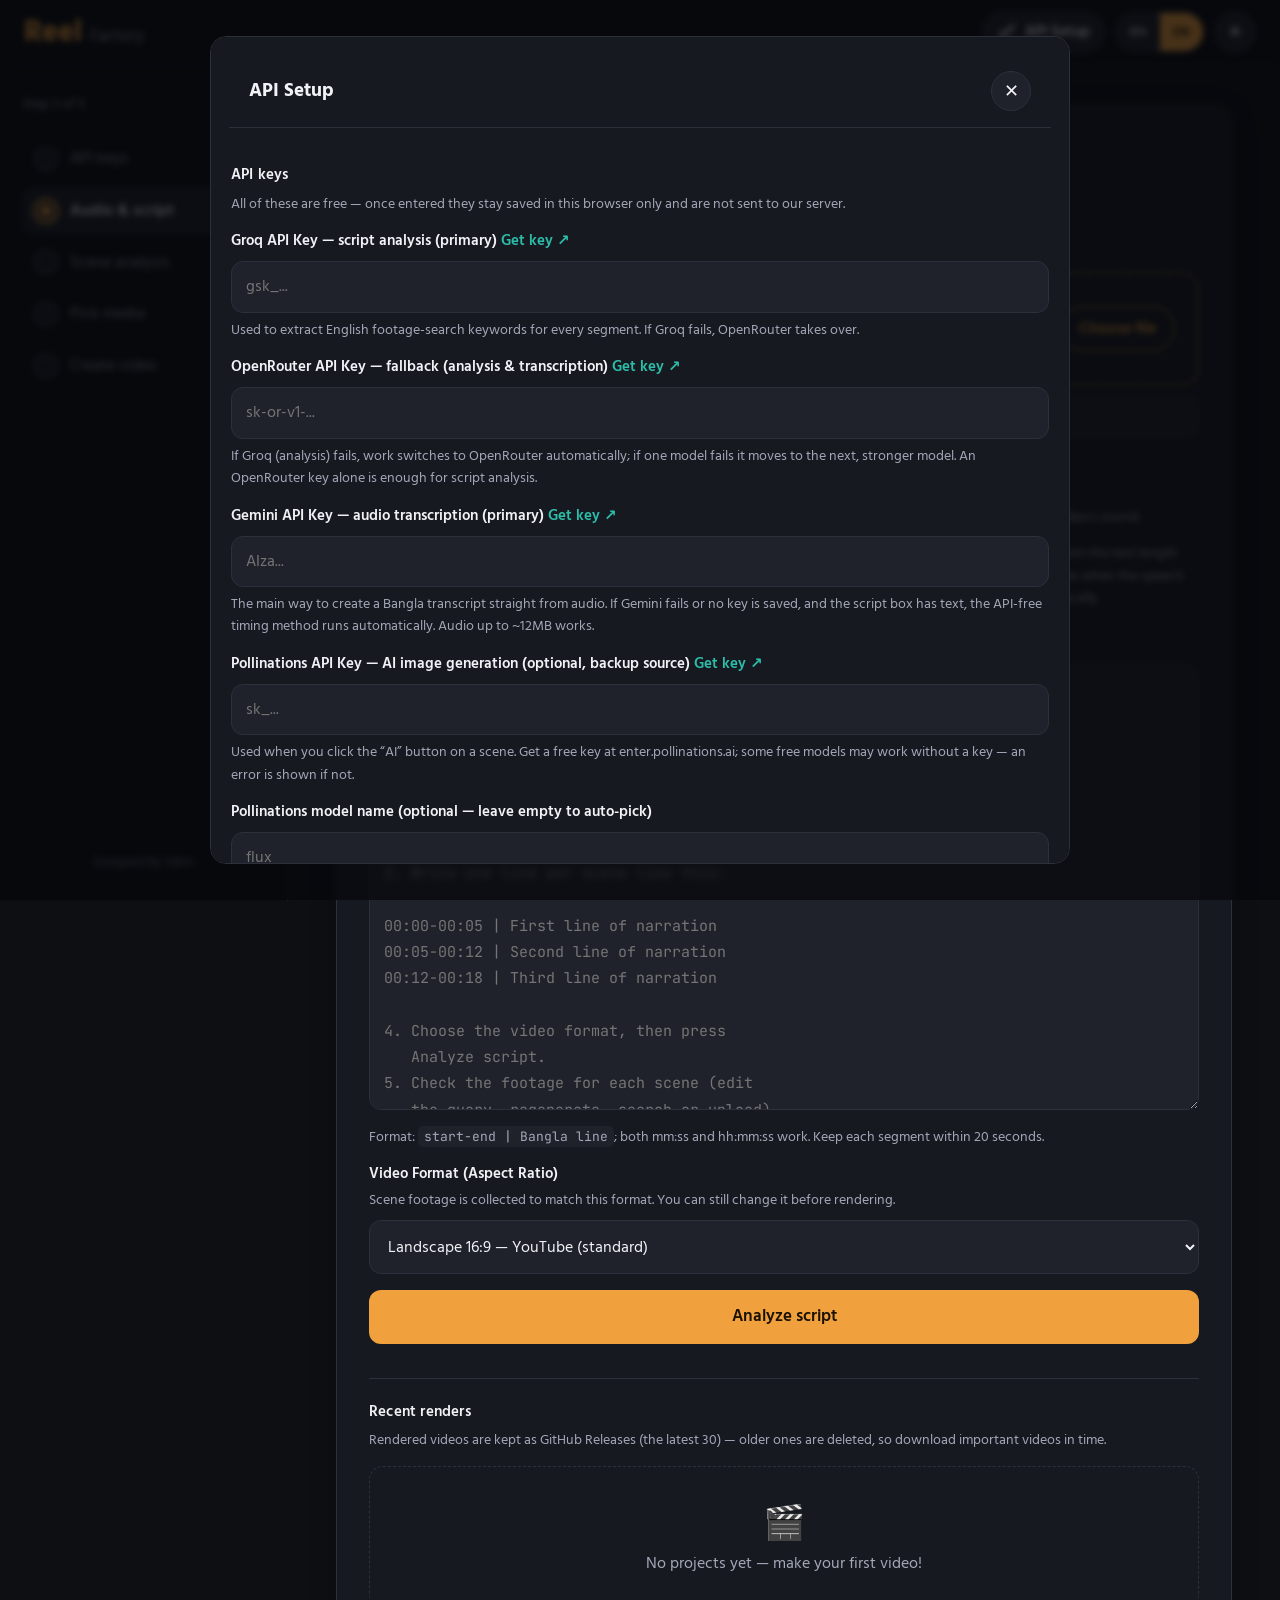
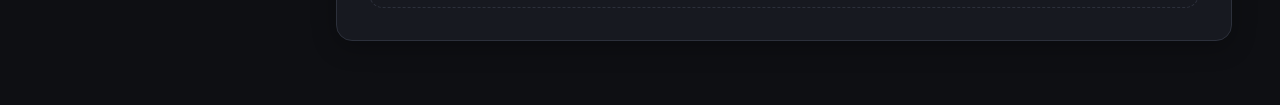
==== commit dead0f93: "Add files via upload" ====
--- a/index.html
+++ b/index.html
@@ -16,7 +16,7 @@
 <link rel="preconnect" href="https://fonts.googleapis.com">
 <link rel="preconnect" href="https://fonts.gstatic.com" crossorigin>
 <link href="https://fonts.googleapis.com/css2?family=Hind+Siliguri:wght@400;500;600;700&family=JetBrains+Mono:wght@400;500&family=Galada&family=Atma:wght@400&family=Mina:wght@400&display=swap" rel="stylesheet">
-<link rel="stylesheet" href="style.css?v=20261001" />
+<link rel="stylesheet" href="style.css?v=20261030" />
 </head>
 <body data-step="2">
 
@@ -263,6 +263,21 @@
           <button type="button" class="btn btn-secondary" id="copyLinkBtn" data-i18n="copyLink"></button>
           <button type="button" class="btn btn-ghost" id="createAnotherBtn" data-i18n="createAnother"></button>
         </div>
+
+        <div class="pub-box" id="pubBox">
+          <h3 class="pub-title" data-i18n="pubTitle"></h3>
+          <p class="hint" data-i18n="pubHint"></p>
+          <div class="pub-tabs">
+            <button type="button" class="btn btn-secondary pub-tab" data-pf="youtube">YouTube</button>
+            <button type="button" class="btn btn-secondary pub-tab" data-pf="facebook">Facebook Reels</button>
+            <button type="button" class="btn btn-secondary pub-tab" data-pf="tiktok">TikTok</button>
+          </div>
+          <div id="pubActions" hidden>
+            <button type="button" class="btn btn-ghost" id="pubCopyAll" data-i18n="pubCopyAll"></button>
+            <button type="button" class="btn btn-ghost" id="pubRegen" data-i18n="pubRegen"></button>
+          </div>
+          <div id="pubOut"></div>
+        </div>
       </div>
     </section>
 
@@ -369,6 +384,6 @@
 </div>
 
 <div class="toasts" id="toasts" aria-live="polite"></div>
-<script type="module" src="app.js?v=20261011"></script>
+<script type="module" src="app.js?v=20261030"></script>
 </body>
 </html>
--- a/style.css
+++ b/style.css
@@ -381,3 +381,16 @@
 /* Kolpona (কল্পনা) caption font — used for the live preview */
 @font-face{font-family:"Kolpona";src:url("https://raw.githubusercontent.com/Salimtech353/Reels_Factory/main/File/Kolpona_Unicode.ttf") format("truetype");font-display:swap}
 @font-face{font-family:"Kolpona Italic";src:url("https://raw.githubusercontent.com/Salimtech353/Reels_Factory/main/File/Kolpona_Unicode%20Italic.ttf") format("truetype");font-display:swap}
+
+/* ---------- প্রকাশের তথ্য (YouTube / Facebook Reels / TikTok) ---------- */
+.pub-box{margin-top:28px;border-top:1px solid var(--line);padding-top:20px}
+.pub-title{font-size:18px;margin:0 0 4px}
+.pub-tabs{display:flex;gap:8px;flex-wrap:wrap;margin:10px 0 14px}
+.pub-tab.active{background:var(--amber);border-color:var(--amber);color:#1a1a1a}
+#pubActions{display:flex;gap:8px;flex-wrap:wrap;margin-bottom:10px}
+.pub-field{margin-bottom:14px}
+.pub-field-head{display:flex;align-items:center;gap:10px;margin-bottom:6px}
+.pub-field-head b{font-size:15px}
+.pub-meta{color:var(--text-dim);font-size:12px;flex:1}
+.pub-copy{padding:4px 12px;font-size:13px}
+.pub-text{white-space:pre-wrap;word-break:break-word;font-family:inherit;margin:0;background:var(--surface-2);border:1px solid var(--line);border-radius:10px;padding:10px 12px;font-size:14px;line-height:1.65}
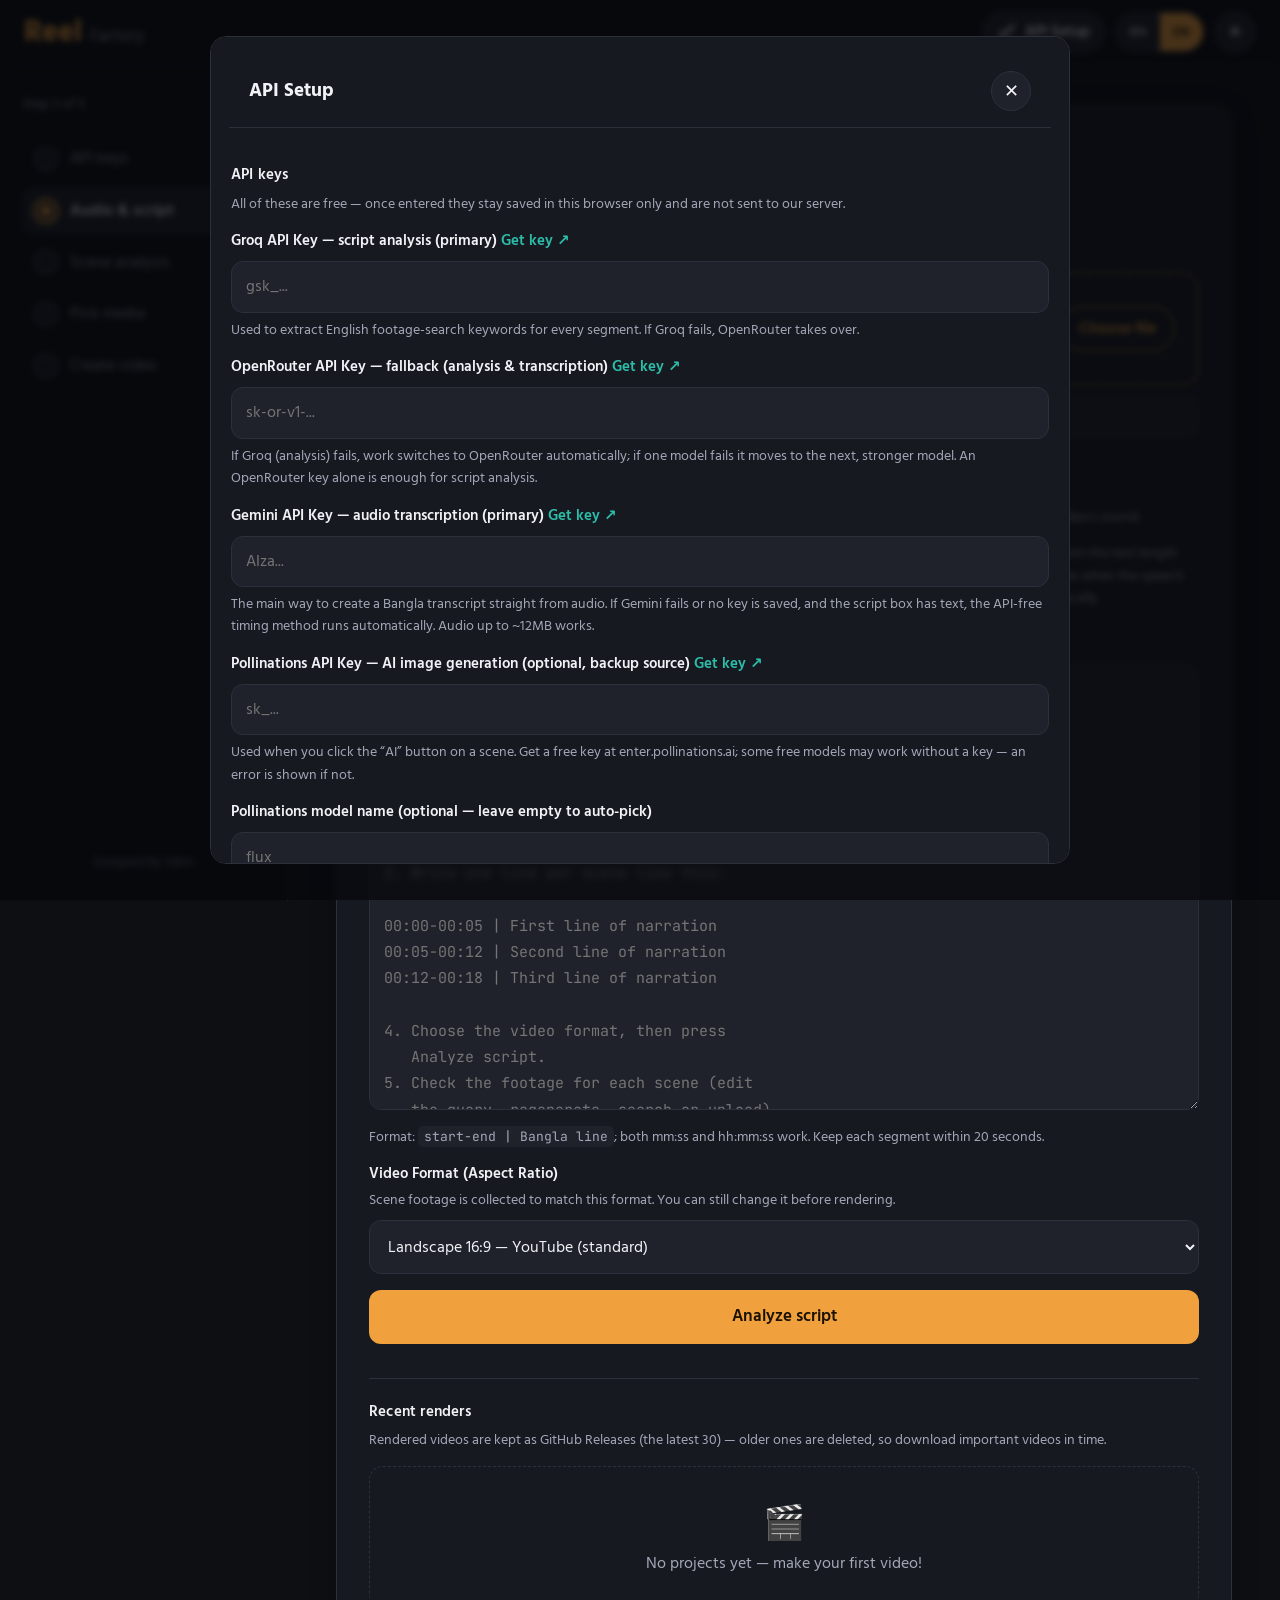
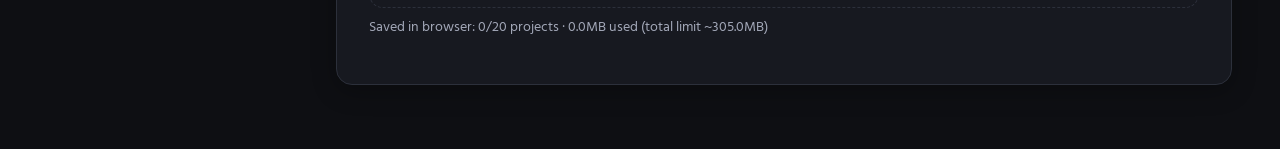
==== commit c9fa5ce2: "Add files via upload" ====
--- a/index.html
+++ b/index.html
@@ -16,7 +16,7 @@
 <link rel="preconnect" href="https://fonts.googleapis.com">
 <link rel="preconnect" href="https://fonts.gstatic.com" crossorigin>
 <link href="https://fonts.googleapis.com/css2?family=Hind+Siliguri:wght@400;500;600;700&family=JetBrains+Mono:wght@400;500&family=Galada&family=Atma:wght@400&family=Mina:wght@400&display=swap" rel="stylesheet">
-<link rel="stylesheet" href="style.css?v=20261030" />
+<link rel="stylesheet" href="style.css?v=20261050" />
 </head>
 <body data-step="2">
 
@@ -97,6 +97,7 @@
         <h3 class="section-title" data-i18n="recentTitle"></h3>
         <p class="hint" data-i18n="recentHint"></p>
         <ul class="recent-list" id="recentList"></ul>
+        <p class="hint" id="storageInfo"></p>
       </div>
     </section>
 
@@ -257,6 +258,7 @@
       <div id="resultBox" hidden>
         <h2 class="done-title">✓ <span data-i18n="doneTitle"></span></h2>
         <video id="resultVideo" controls playsinline></video>
+        <p class="warn-red" id="resultWarn" hidden></p>
         <div class="result-actions">
           <button type="button" class="btn btn-secondary" id="previewBtn" data-i18n="previewBtn"></button>
           <a class="btn btn-primary" id="downloadBtn" target="_blank" rel="noopener" download data-i18n="dlMp4"></a>
@@ -384,6 +386,6 @@
 </div>
 
 <div class="toasts" id="toasts" aria-live="polite"></div>
-<script type="module" src="app.js?v=20261030"></script>
+<script type="module" src="app.js?v=20261050"></script>
 </body>
 </html>
--- a/style.css
+++ b/style.css
@@ -253,7 +253,7 @@
   background:var(--surface-2);
 }
 .result-tile:hover{ border-color:var(--teal); }
-.result-tile.mismatch{ border-color:var(--amber-dim); }
+.result-tile.mismatch{ border-color:var(--danger); }
 .result-tile img{ width:100%; height:100%; object-fit:cover; display:block; }
 .result-tile .src{
   position:absolute; bottom:3px; left:3px;
@@ -265,7 +265,7 @@
   font-size:9px; background:rgba(0,0,0,0.7);
   padding:1px 6px; border-radius:3px; color:#ECEDF1;
 }
-.result-tile.mismatch .orient-badge{ color:#E8A33D; }
+.result-tile.mismatch .orient-badge{ color:var(--danger); }
 .modal-upload{
   padding:14px 20px;
   border-top:1px solid var(--line);
@@ -355,7 +355,7 @@
 .modal-results{display:grid;grid-template-columns:repeat(auto-fill,minmax(170px,1fr));gap:12px;padding:4px;max-height:58vh;overflow-y:auto}
 .result-tile{aspect-ratio:16/10;border-radius:10px;border:2px solid transparent;overflow:hidden;position:relative;cursor:pointer;background:var(--surface-2);transition:transform .15s,border-color .2s}
 .result-tile:hover{border-color:var(--amber);transform:translateY(-2px)}
-.result-tile.mismatch{border-color:var(--amber-dim)}
+.result-tile.mismatch{border-color:var(--danger)}
 .result-tile .src,.result-tile .orient-badge{font-size:12px;padding:2px 8px;border-radius:999px;line-height:1.4}
 .result-tile .src{left:6px;bottom:6px}
 .result-tile .orient-badge{right:6px;top:6px}
@@ -394,3 +394,10 @@
 .pub-meta{color:var(--text-dim);font-size:12px;flex:1}
 .pub-copy{padding:4px 12px;font-size:13px}
 .pub-text{white-space:pre-wrap;word-break:break-word;font-family:inherit;margin:0;background:var(--surface-2);border:1px solid var(--line);border-radius:10px;padding:10px 12px;font-size:14px;line-height:1.65}
+
+/* ---------- সব সতর্কতা লাল ---------- */
+.toast.err{color:var(--danger)}
+.warn-red{color:var(--danger);font-size:14px;margin:8px 0 0}
+.warn-red[hidden]{display:none}
+.chip.warn-chip{color:var(--danger);border-color:var(--danger)}
+.hint.err{color:var(--danger)}
